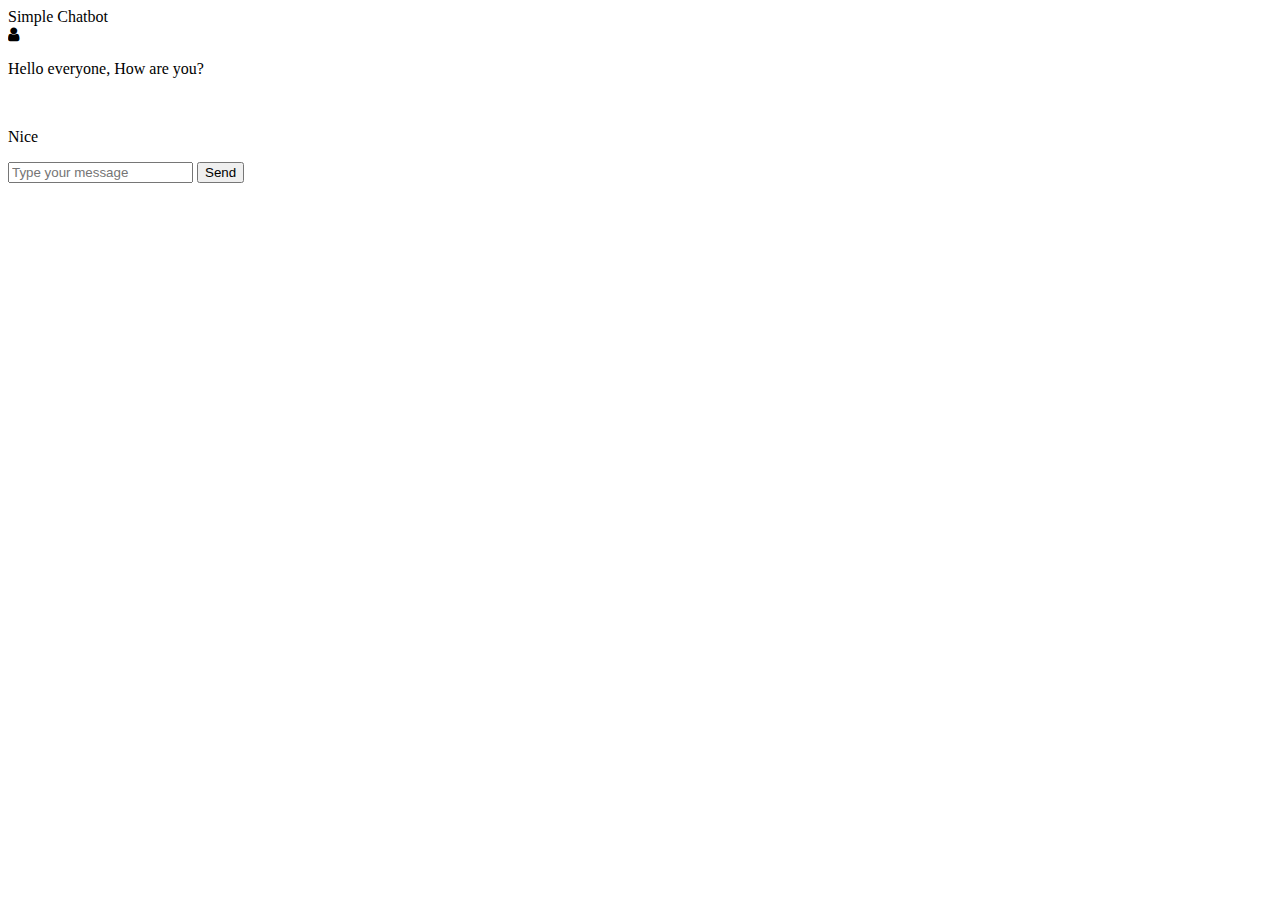
==== index.html @ 8ab6d018 "test branch" ====
<!DOCTYPE html>
<html lang="en">
<head>
    <meta charset="UTF-8">
    <meta http-equiv="X-UA-Compatible" content="IE=edge">
    <meta name="viewport" content="width=device-width, initial-scale=1.0">
    <link rel="stylesheet" href="https://cdnjs.cloudflare.com/ajax/libs/font-awesome/4.7.0/css/font-awesome.css">
    <link rel="stylesheet" href="style.css">
    <title>Chatbot - Brave Coder</title>
</head>
<body>
    <div class="wrapper">
        <div class="title">Simple Chatbot</div>
        <div class="box">
            <div class="item">
                <div class="icon">
                    <i class="fa fa-user"></i>
                </div>
                <div class="msg">
                    <p>Hello everyone, How are you?</p>
                </div>
            </div>
            <br clear="both">
            <div class="item right">
                <div class="msg">
                    <p>Nice</p>
                </div>
            </div>
        </div>
        
        <div class="typing-area">
            <div class="input-field">
                <input type="text" placeholder="Type your message" required>
                <button>Send</button>
            </div>
        </div>
    </div>
</body>
</html>
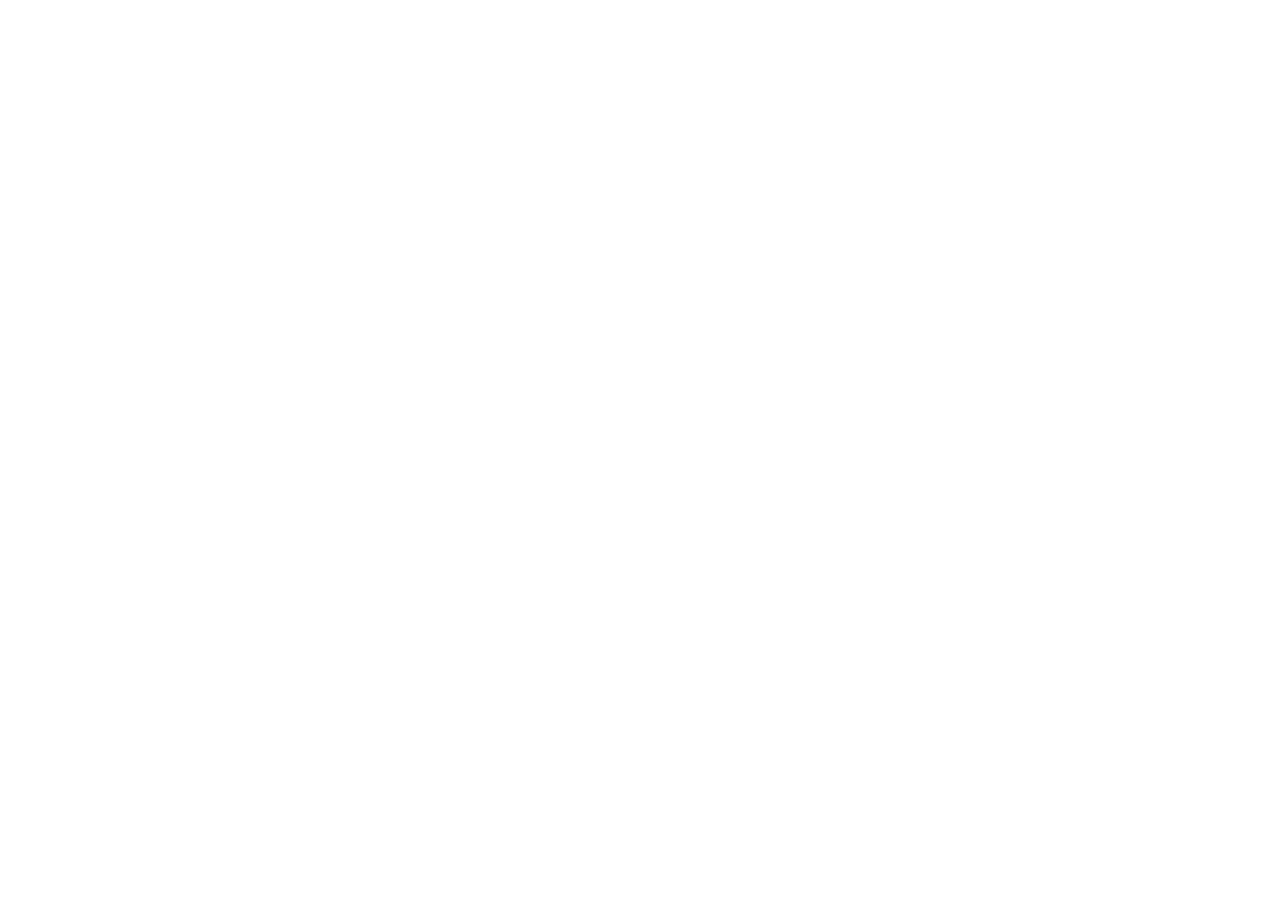
==== commit bb057636: "Update index.html" ====
--- a/index.html
+++ b/index.html
@@ -6,34 +6,9 @@
     <meta name="viewport" content="width=device-width, initial-scale=1.0">
     <link rel="stylesheet" href="https://cdnjs.cloudflare.com/ajax/libs/font-awesome/4.7.0/css/font-awesome.css">
     <link rel="stylesheet" href="style.css">
-    <title>Chatbot - Brave Coder</title>
+    <title>rennovation</title>
 </head>
 <body>
-    <div class="wrapper">
-        <div class="title">Simple Chatbot</div>
-        <div class="box">
-            <div class="item">
-                <div class="icon">
-                    <i class="fa fa-user"></i>
-                </div>
-                <div class="msg">
-                    <p>Hello everyone, How are you?</p>
-                </div>
-            </div>
-            <br clear="both">
-            <div class="item right">
-                <div class="msg">
-                    <p>Nice</p>
-                </div>
-            </div>
-        </div>
-        
-        <div class="typing-area">
-            <div class="input-field">
-                <input type="text" placeholder="Type your message" required>
-                <button>Send</button>
-            </div>
-        </div>
-    </div>
+      
 </body>
-</html>+</html>
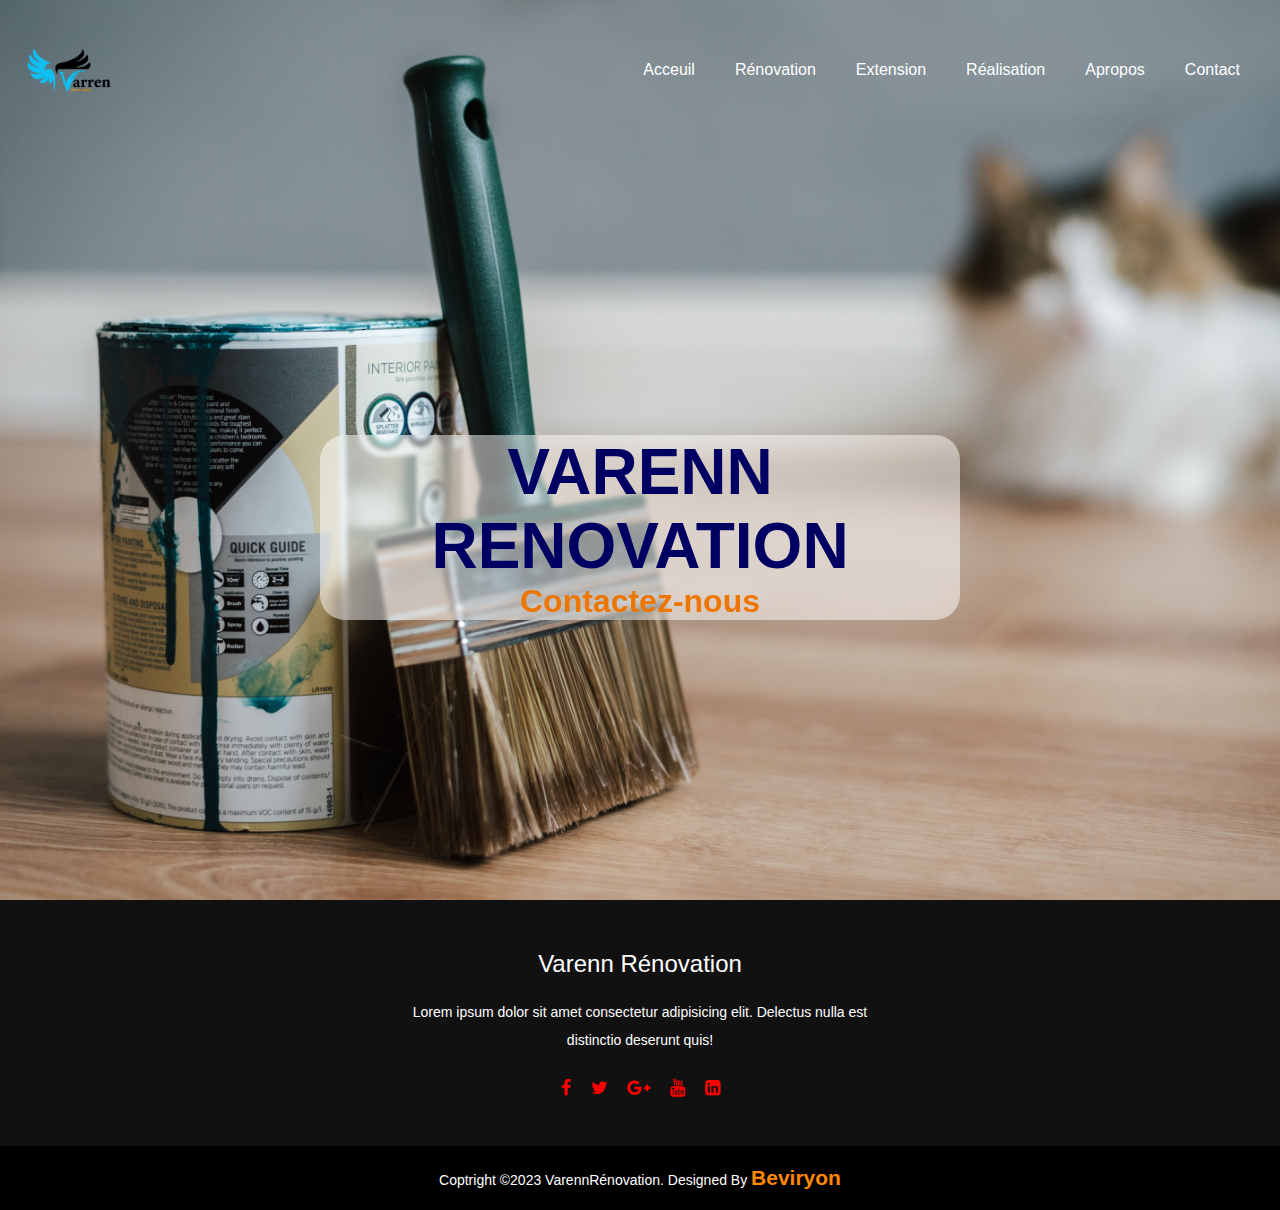
==== commit 4fcac920: "page" ====
--- a/index.html
+++ b/index.html
@@ -1,14 +1,72 @@
 <!DOCTYPE html>
 <html lang="en">
+
 <head>
     <meta charset="UTF-8">
     <meta http-equiv="X-UA-Compatible" content="IE=edge">
     <meta name="viewport" content="width=device-width, initial-scale=1.0">
-    <link rel="stylesheet" href="https://cdnjs.cloudflare.com/ajax/libs/font-awesome/4.7.0/css/font-awesome.css">
+    <title>Acceuil</title>
+    <link rel="stylesheet" href="https://stackpath.bootstrapcdn.com/font-awesome/4.7.0/css/font-awesome.min.css">
     <link rel="stylesheet" href="style.css">
-    <title>rennovation</title>
 </head>
+
 <body>
-      
+
+    <nav class="navbar">
+        <a href="#" class="logo"><img src="./Varren Logo_c2_prev_ui.png" alt="logo"></a>
+        <div class="nav-links">
+            <ul>
+                <li> <a href="../Acceuil/index.html">Acceuil</a></li>
+                <li> <a href="#">Rénovation</a></li>
+                <li> <a href="../Extension/extension.html">Extension</a></li>
+                <li> <a href="#">Réalisation</a></li>
+                <li> <a href="../Apropos/apropos.html">Apropos</a></li>
+                <li> <a href="../Contact/contact.html">Contact</a></li>
+            </ul>
+        </div>
+        <img src="menu.png" alt="image" class="menu-hamburger">
+    </nav>
+    <header>
+
+    </header>
+
+    <footer>
+        <div class="footer-content">
+            <h3>Varenn Rénovation</h3>
+            <p>Lorem ipsum dolor sit amet consectetur adipisicing elit. Delectus nulla est distinctio deserunt quis!</p>
+            <ul class="socials">
+                <li><a href="#"><i class="fa fa-facebook"></i></a></li>
+                <li><a href="#"><i class="fa fa-twitter"></i></a></li>
+                <li><a href="#"><i class="fa fa-google-plus"></i></a></li>
+                <li><a href="#"><i class="fa fa-youtube"></i></a></li>
+                <li><a href="#"><i class="fa fa-linkedin-square"></i></a></li>
+            </ul>
+        </div>
+
+        <div class="container">
+            <div class="container-bloc">
+                <h1 class="text">VARENN RENOVATION</h1>
+                <P class="contact"> <a href="#" class="contact"> Contactez-nous</a></P>
+            </div>
+        </div>
+
+        <div class="footer-bottom">
+            <p>coptright &copy;2023 VarennRénovation. designed by <span>beviryon</span></p>
+        </div>
+    </footer>
 </body>
-</html>
+
+<script>
+    document.addEventListener('DOMContentLoaded', () => {
+        const menuHamburger = document.querySelector(".menu-hamburger");
+        const navLinks = document.querySelector(".nav-links");
+
+        menuHamburger.addEventListener('click', () => {
+            navLinks.classList.toggle('mobile-menu');
+        });
+    });
+</script>
+ 
+
+
+</html>--- a/style.css
+++ b/style.css
@@ -0,0 +1,271 @@
+*{
+    margin: 0;
+    padding: 0;
+    text-decoration: none;
+    list-style: none;
+}
+
+body{
+    font-family: 'Lato', sans-serif;
+}
+
+header {
+    height: 100vh;
+    width: 100vw;
+    background-image: url(fond1.jpg);
+    background-size: cover;
+}
+
+.navbar {
+    position: absolute;
+    width: 100%;
+    padding: 20px;
+    display: flex;
+    justify-content: space-between;
+    align-items: center;
+    box-sizing: border-box;
+}
+
+.navbar a {
+    color: white;
+}
+
+.navbar .logo {
+    display: flex;
+    width: 100px;
+    height: 100px;
+    font-weight: bold;
+}
+
+span {
+    color: rgb(255, 136, 0);
+    font-size: 1.5em;
+    font-weight: bold;
+}
+
+.navbar .nav-links ul {
+    display: flex;
+}
+
+.navbar .nav-links ul li {
+    margin: 0 20px;
+}
+
+.navbar .nav-links ul li:hover a {
+    color: rgb(255, 119, 0);
+    font-weight: 600;
+    letter-spacing: 1px;
+}
+
+.navbar .menu-hamburger {
+    display: none;
+    position: absolute;
+    top: 50px;
+    right: 50px;
+    width: 35px;
+    cursor: pointer;
+}
+
+/*:::::::::::::::::::::::::::::::::::::::::::::::::::::::::*/
+
+/*style titre*/
+.container {
+    display: flex;
+    position: absolute;
+    justify-content: center;
+    align-items: center;
+    text-align: center;
+    bottom: 280px;
+    width: 100vw;
+}
+
+.container .container-bloc {
+    width: 50%;
+    height: auto;
+    border-radius: 25px;
+    background-color: rgb(255, 255, 255, 0.50);
+    backdrop-filter: blur(2px);
+}
+
+.container .container-bloc .text {
+    font-size: 4rem;
+    color: #000062;
+}
+
+.container .container-bloc .contact {
+    font-size: 2rem;
+    color: rgb(237, 118, 0);
+    font-weight: 600;
+    cursor: pointer;
+}
+
+.container .container-bloc .contact:hover {
+    color: #6c3d00;
+    letter-spacing: 2px;
+}
+
+/*:::::::::::::::::::::::::::::::::::::::::::::::::::::::::*/
+
+/*Style mobile*/
+@media screen and (max-width: 900px) {
+    .navbar {
+        padding: 0;
+    }
+
+    .navbar .logo {
+        display: flex;
+        position: absolute;
+        top: 25px;
+        left: 50px;
+        width: 90px;
+        height: 90px;
+    }
+
+    .navbar .menu-hamburger {
+        display: block;
+        z-index: 3;
+    }
+
+    .nav-links {
+        top: 0;
+        left: 0;
+        position: absolute;
+        background-color: rgba(143, 136, 136, 0.3);
+        backdrop-filter: blur(8px);
+        width: 100%;
+        height: 100vh;
+        display: flex;
+        justify-content: center;
+        align-items: center;
+        margin-left: -100%;
+        z-index: 2;
+        transition: all 0.5s ease;
+    }
+
+    .navbar a {
+        color: rgb(255, 255, 255);
+    }
+
+    /*:::::::::::::::::::::::::::::::::::::::::::::::::::::::::*/
+
+    /*l'apparition et fermeture du menu*/
+    .nav-links.mobile-menu {
+        margin-left: 0;
+        }
+    
+    .nav-links ul{
+        display: flex;
+        flex-direction: column;
+        align-items: center;
+    }
+
+    .navbar .nav-links ul li {
+        margin: 20px 0;
+        font-size: 1.3em;
+    }
+
+    /*:::::::::::::::::::::::::::::::::::::::::::::::::::::::::*/
+
+    /*style mobile du bloc de texte*/
+    .container .container-bloc {
+        width: 90%;
+        height: auto;
+        border-radius: 25px;
+        background-color: rgb(255, 255, 255, 0.80);
+        backdrop-filter: blur(1px);
+    }
+
+    .container .container-bloc .text {
+        font-size: 3rem;
+        color: #000062;
+    }
+
+    .container .container-bloc .contact {
+        font-size: 2rem;
+        color: rgb(237, 118, 0);
+        font-weight: 600;
+    }
+    
+    .container .container-bloc .contact:hover {
+        color: #6c3d00;
+        letter-spacing: 4px;
+    }
+
+}
+
+/*:::::::::::::::::::::::::::::::::::::::::::::::::::::::::*/
+
+/*style footer*/
+footer {
+    background-color: #111;
+    height: auto;
+    width: 100vw;
+    padding-top: 40px;
+    color: #fff;
+}
+
+.footer-content {
+    display: flex;
+    align-items: center;
+    justify-content: center;
+    flex-direction: column;
+    text-align: center;
+}
+
+.footer-content h3 {
+    font-size: 1.5rem;
+    font-weight: 400;
+    text-transform: capitalize;
+    line-height: 3rem;
+}
+
+.footer-content .socials li a {
+    color: red;
+}
+
+.footer-content p {
+    max-width: 500px;
+    margin: 10px auto;
+    line-height: 28px;
+    font-size: 14px;
+}
+
+.socials {
+    display: flex;
+    align-items: center;
+    justify-content: center;
+    margin: 1rem 0 3rem 0;
+}
+
+.socials li {
+    margin: 0 10px;
+}
+
+.socials a {
+    text-decoration: none;
+    color: #fff;
+}
+
+.socials a i {
+    font-size: 1.1rem;
+    transition: color .4s ease;
+}
+
+.socials a:hover i {
+    color: aqua;
+}
+
+.footer-bottom {
+    background: #000;
+    width: 100vw;
+    padding: 20px 0;
+    text-align: center;
+}
+
+.footer-bottom p {
+    font-size: 14px;
+    word-sqacing: 2px;
+    text-transform: capitalize;
+}
+
+/*:::::::::::::::::::::::::::::::::::::::::::::::::::::::::*/
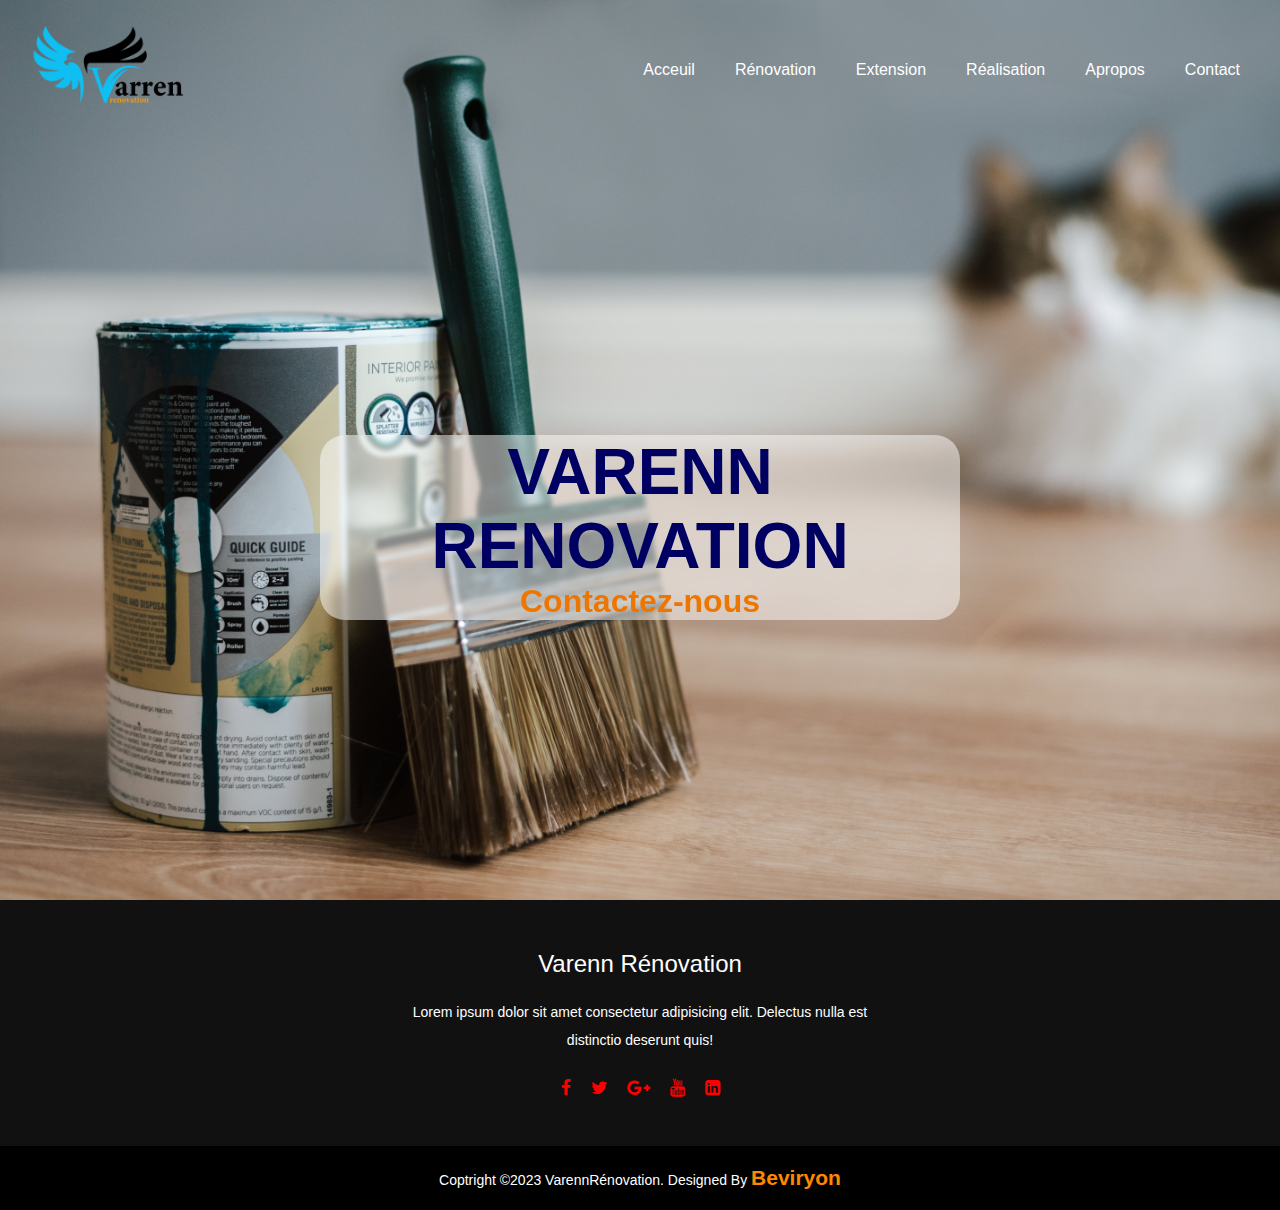
==== commit 0a243d16: "page" ====
--- a/index.html
+++ b/index.html
@@ -13,18 +13,18 @@
 <body>
 
     <nav class="navbar">
-        <a href="#" class="logo"><img src="./Varren Logo_c2_prev_ui.png" alt="logo"></a>
+        <a href="#" class="logo"><img src="./images/Varren Logo_.png" alt="logo"></a>
         <div class="nav-links">
             <ul>
-                <li> <a href="../Acceuil/index.html">Acceuil</a></li>
+                <li> <a href="./index.html">Acceuil</a></li>
                 <li> <a href="#">Rénovation</a></li>
-                <li> <a href="../Extension/extension.html">Extension</a></li>
+                <li> <a href="./extension.html">Extension</a></li>
                 <li> <a href="#">Réalisation</a></li>
-                <li> <a href="../Apropos/apropos.html">Apropos</a></li>
-                <li> <a href="../Contact/contact.html">Contact</a></li>
+                <li> <a href="./apropos.html">Apropos</a></li>
+                <li> <a href="./contact.html">Contact</a></li>
             </ul>
         </div>
-        <img src="menu.png" alt="image" class="menu-hamburger">
+        <img src="./images/menu.png" alt="image" class="menu-hamburger">
     </nav>
     <header>
 
--- a/style.css
+++ b/style.css
@@ -12,7 +12,7 @@
 header {
     height: 100vh;
     width: 100vw;
-    background-image: url(fond1.jpg);
+    background-image: url(./images/fond1.jpg);
     background-size: cover;
 }
 
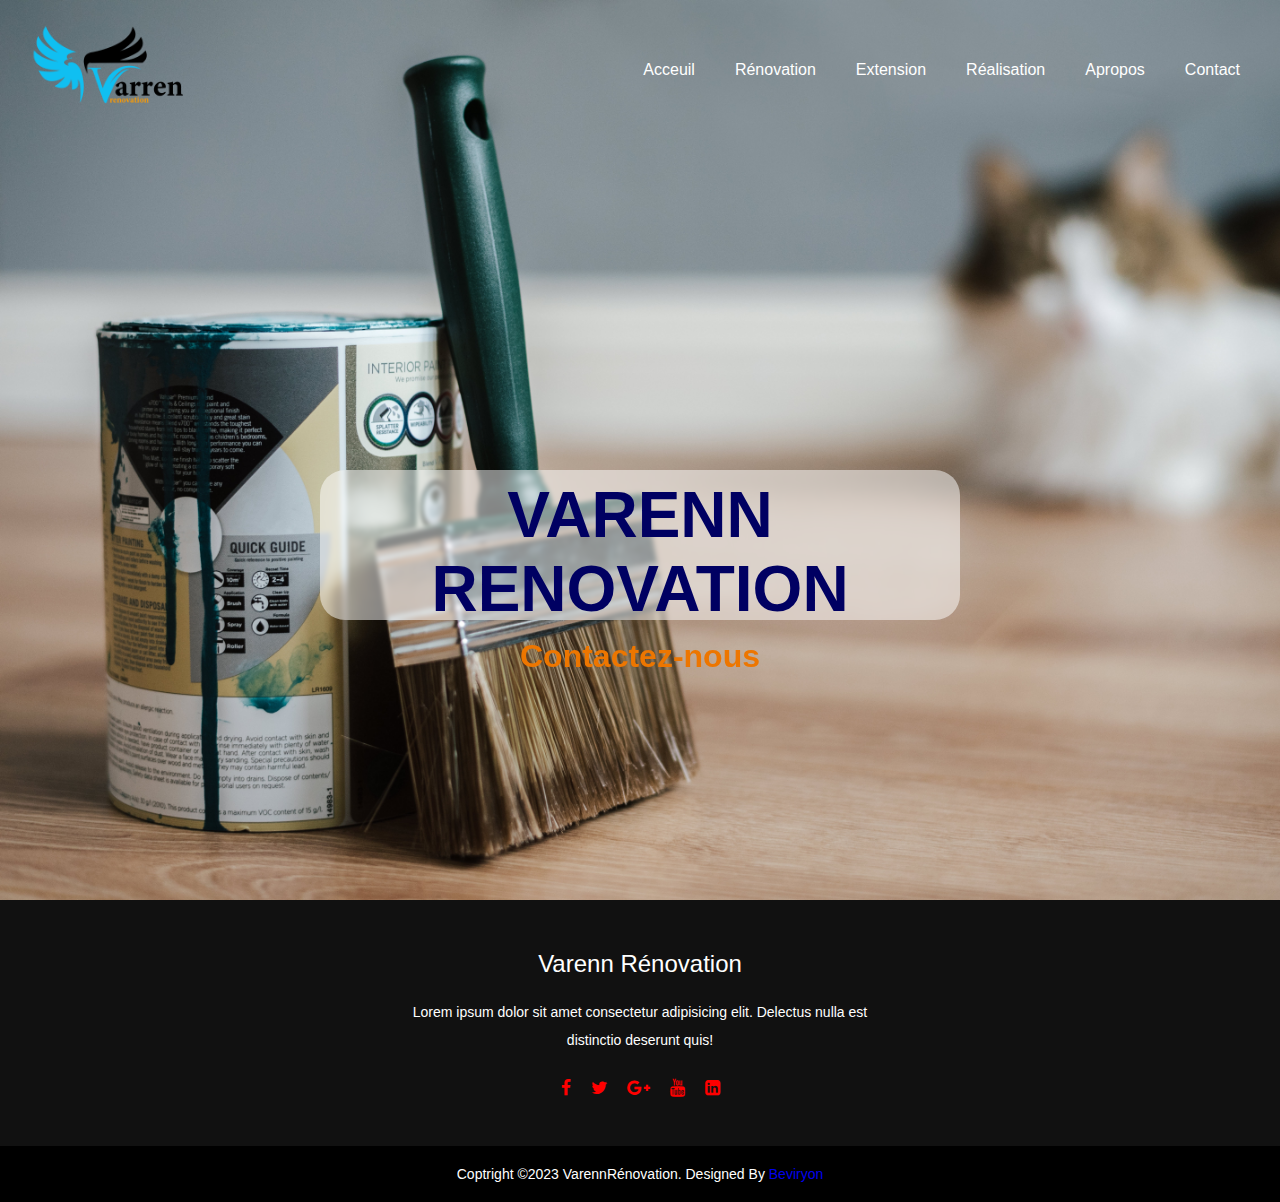
==== commit e9966ed1: "new_version" ====
--- a/index.html
+++ b/index.html
@@ -1,6 +1,5 @@
 <!DOCTYPE html>
 <html lang="en">
-
 <head>
     <meta charset="UTF-8">
     <meta http-equiv="X-UA-Compatible" content="IE=edge">
@@ -19,7 +18,7 @@
                 <li> <a href="./index.html">Acceuil</a></li>
                 <li> <a href="#">Rénovation</a></li>
                 <li> <a href="./extension.html">Extension</a></li>
-                <li> <a href="#">Réalisation</a></li>
+                <li> <a href="./realisation.html">Réalisation</a></li>
                 <li> <a href="./apropos.html">Apropos</a></li>
                 <li> <a href="./contact.html">Contact</a></li>
             </ul>
@@ -46,12 +45,12 @@
         <div class="container">
             <div class="container-bloc">
                 <h1 class="text">VARENN RENOVATION</h1>
-                <P class="contact"> <a href="#" class="contact"> Contactez-nous</a></P>
+                <P class="contact"> <a href="contact.html" class="contact"> Contactez-nous</a></P>
             </div>
         </div>
 
         <div class="footer-bottom">
-            <p>coptright &copy;2023 VarennRénovation. designed by <span>beviryon</span></p>
+            <p>coptright &copy;2023 VarennRénovation. designed by <a href="https://portfolio-beviryon.vercel.app/">Beviryon</a></p>
         </div>
     </footer>
 </body>
--- a/style.css
+++ b/style.css
@@ -14,6 +14,27 @@
     width: 100vw;
     background-image: url(./images/fond1.jpg);
     background-size: cover;
+    animation: header 20s infinite;
+}
+@keyframes header{
+    0%{
+        background-image: url(./images/fond4.jpg);
+    }
+    25%{
+        background-image: url(./images/fond9.jpg);
+    }
+    55%{
+        background-image: url(./images/fond5.jpg);
+    }
+    75%{
+        background-image: url(./images/fond6.jpg);
+    }
+    85%{
+        background-image: url(./images/fond7.jpg);
+    }
+    100%{
+        background-image: url(./images/fond1.jpg);
+    }
 }
 
 .navbar {
@@ -81,7 +102,7 @@
 
 .container .container-bloc {
     width: 50%;
-    height: auto;
+    height: 150px;
     border-radius: 25px;
     background-color: rgb(255, 255, 255, 0.50);
     backdrop-filter: blur(2px);
@@ -90,6 +111,8 @@
 .container .container-bloc .text {
     font-size: 4rem;
     color: #000062;
+    position: relative;
+    top: 8px;
 }
 
 .container .container-bloc .contact {
@@ -97,6 +120,8 @@
     color: rgb(237, 118, 0);
     font-weight: 600;
     cursor: pointer;
+    position: relative;
+    top: 10px;
 }
 
 .container .container-bloc .contact:hover {
@@ -115,10 +140,10 @@
     .navbar .logo {
         display: flex;
         position: absolute;
-        top: 25px;
-        left: 50px;
-        width: 90px;
-        height: 90px;
+        top: 18px;
+        left: 10px;
+        width: 80px;
+        height: 80px;
     }
 
     .navbar .menu-hamburger {
@@ -269,3 +294,4 @@
 }
 
 /*:::::::::::::::::::::::::::::::::::::::::::::::::::::::::*/
+
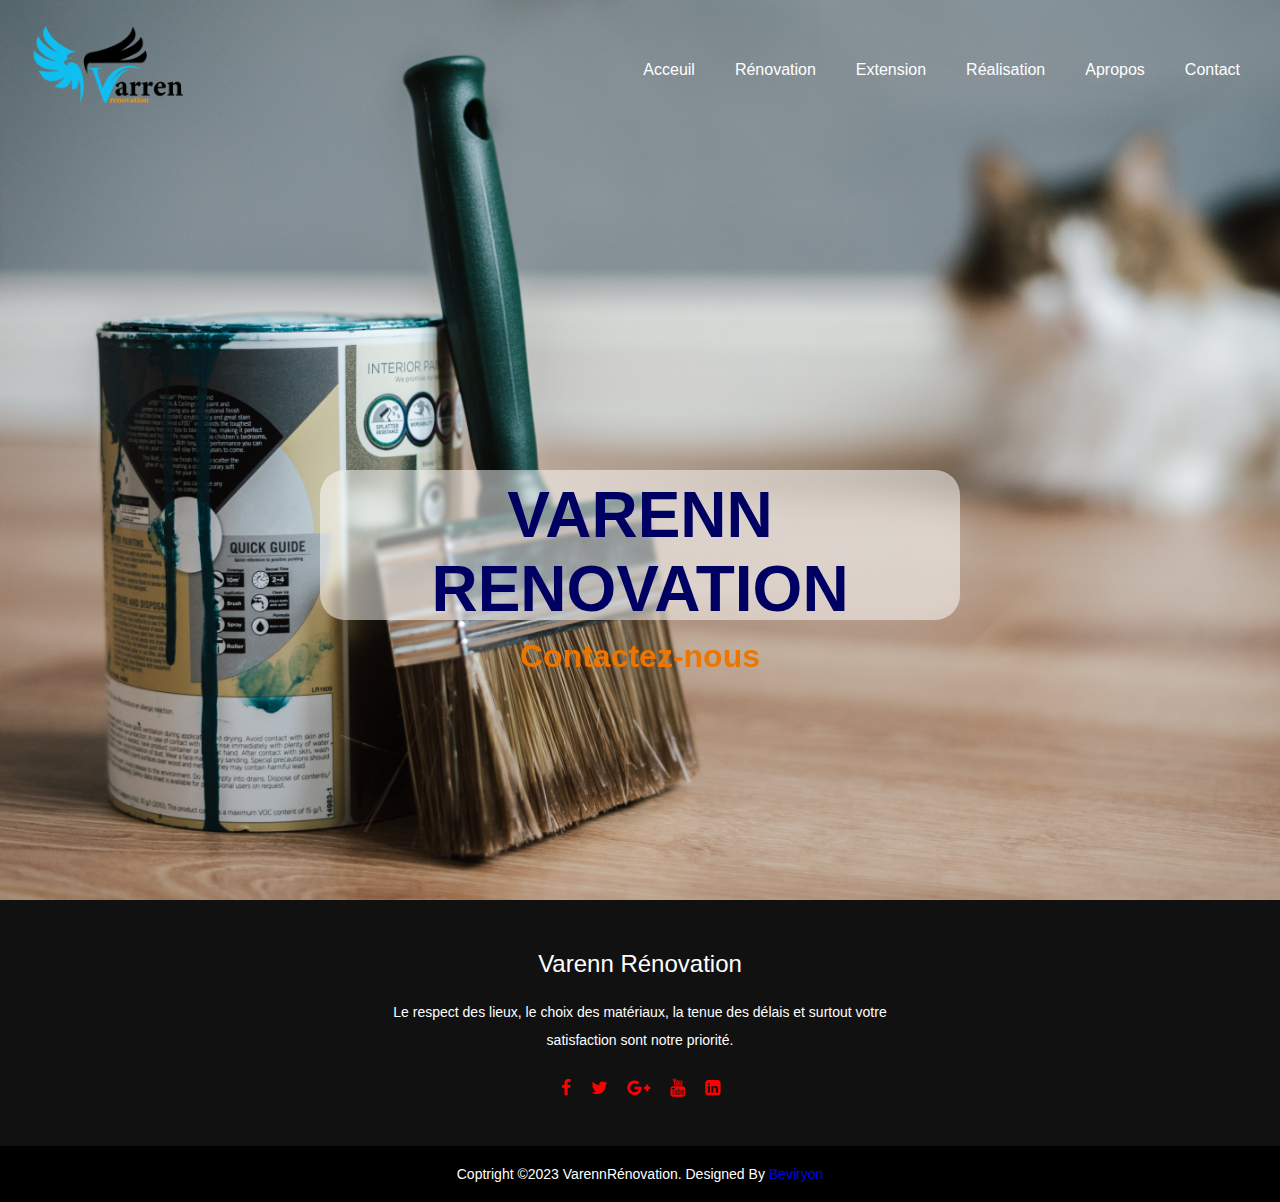
==== commit 94a3d576: "page_galery" ====
--- a/index.html
+++ b/index.html
@@ -16,7 +16,7 @@
         <div class="nav-links">
             <ul>
                 <li> <a href="./index.html">Acceuil</a></li>
-                <li> <a href="#">Rénovation</a></li>
+                <li> <a href="./renovation.html">Rénovation</a></li>
                 <li> <a href="./extension.html">Extension</a></li>
                 <li> <a href="./realisation.html">Réalisation</a></li>
                 <li> <a href="./apropos.html">Apropos</a></li>
@@ -32,7 +32,7 @@
     <footer>
         <div class="footer-content">
             <h3>Varenn Rénovation</h3>
-            <p>Lorem ipsum dolor sit amet consectetur adipisicing elit. Delectus nulla est distinctio deserunt quis!</p>
+            <p>Le respect des lieux, le choix des matériaux, la tenue des délais et surtout votre satisfaction sont notre priorité.</p>
             <ul class="socials">
                 <li><a href="#"><i class="fa fa-facebook"></i></a></li>
                 <li><a href="#"><i class="fa fa-twitter"></i></a></li>
@@ -66,6 +66,4 @@
     });
 </script>
  
-
-
 </html>--- a/style.css
+++ b/style.css
@@ -14,7 +14,7 @@
     width: 100vw;
     background-image: url(./images/fond1.jpg);
     background-size: cover;
-    animation: header 20s infinite;
+    animation: header 25s infinite;
 }
 @keyframes header{
     0%{
@@ -193,22 +193,28 @@
 
     /*style mobile du bloc de texte*/
     .container .container-bloc {
+        position: relative;
         width: 90%;
-        height: auto;
+        height: 2%;
         border-radius: 25px;
         background-color: rgb(255, 255, 255, 0.80);
         backdrop-filter: blur(1px);
+        top: -70px;
     }
 
     .container .container-bloc .text {
         font-size: 3rem;
         color: #000062;
+        position: relative;
+        text-align: center;
+        align-items: center;
     }
 
     .container .container-bloc .contact {
         font-size: 2rem;
         color: rgb(237, 118, 0);
         font-weight: 600;
+        top: 50px;
     }
     
     .container .container-bloc .contact:hover {
